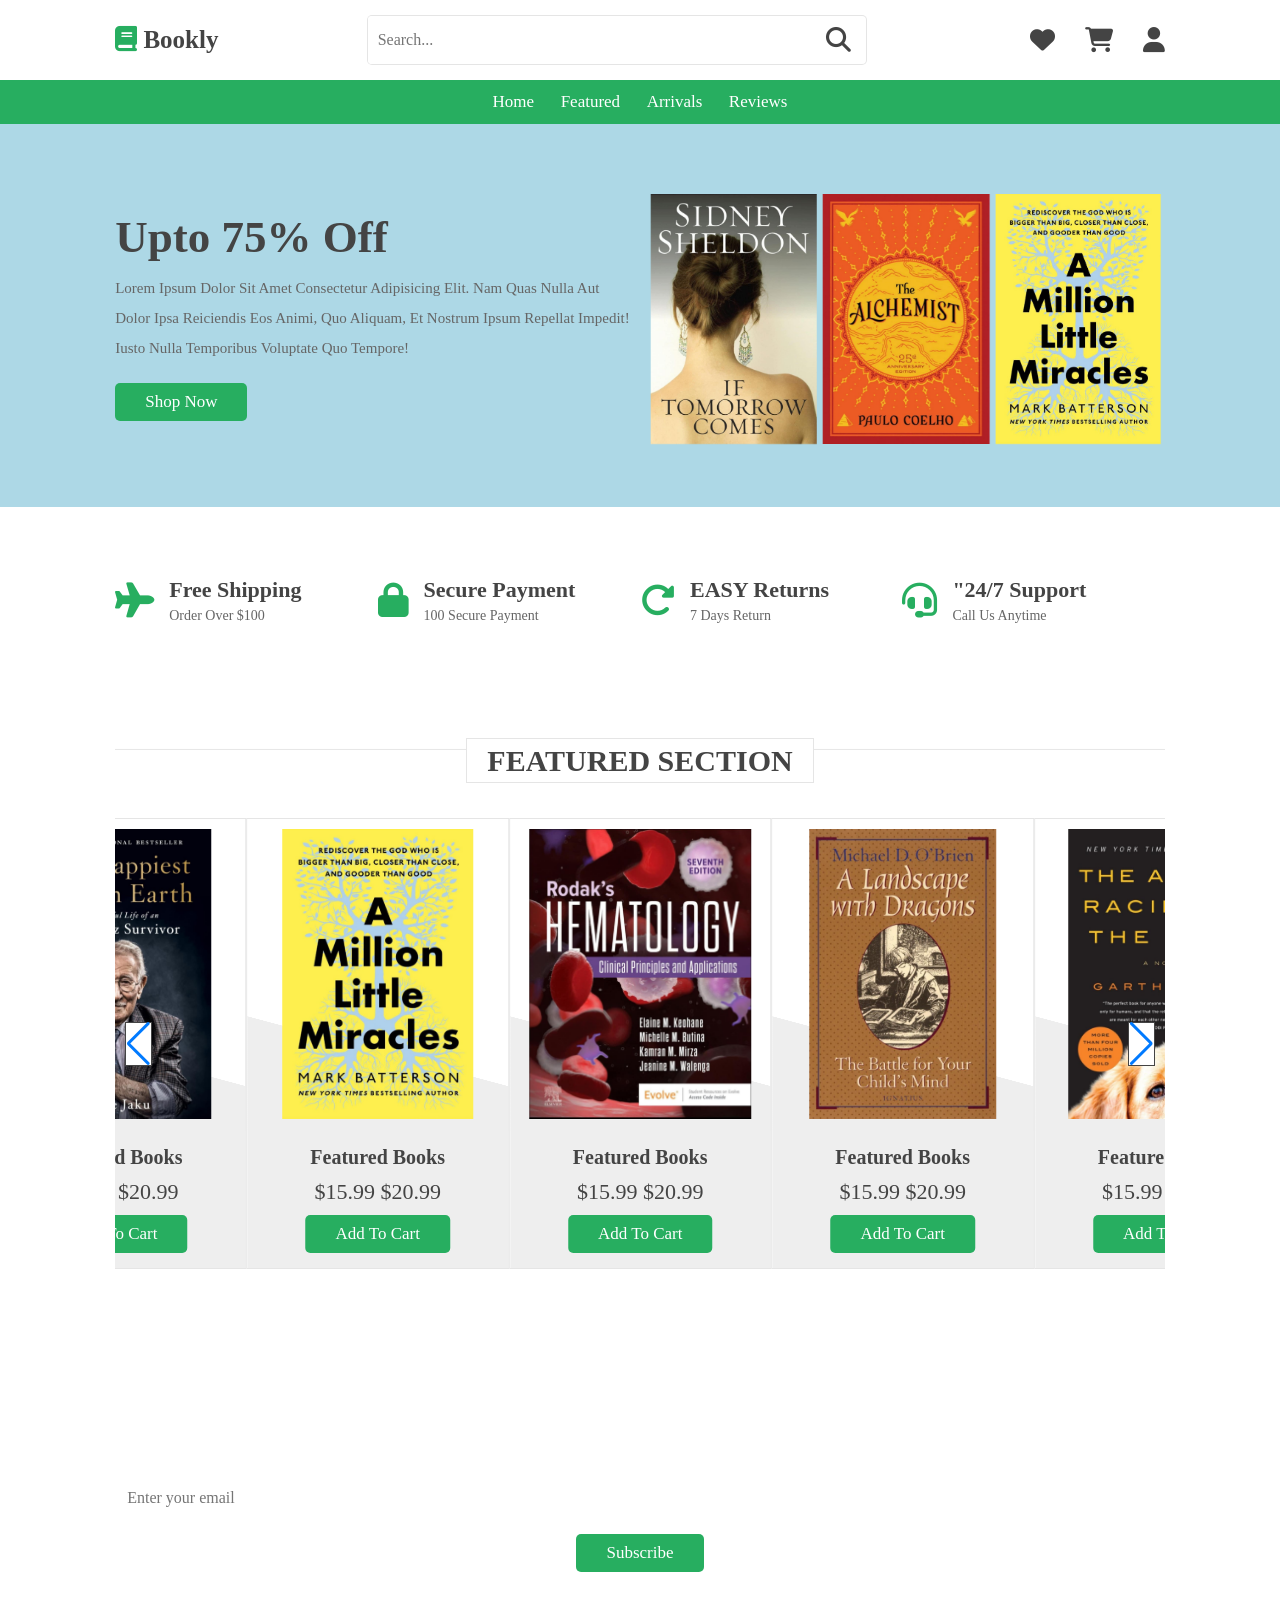
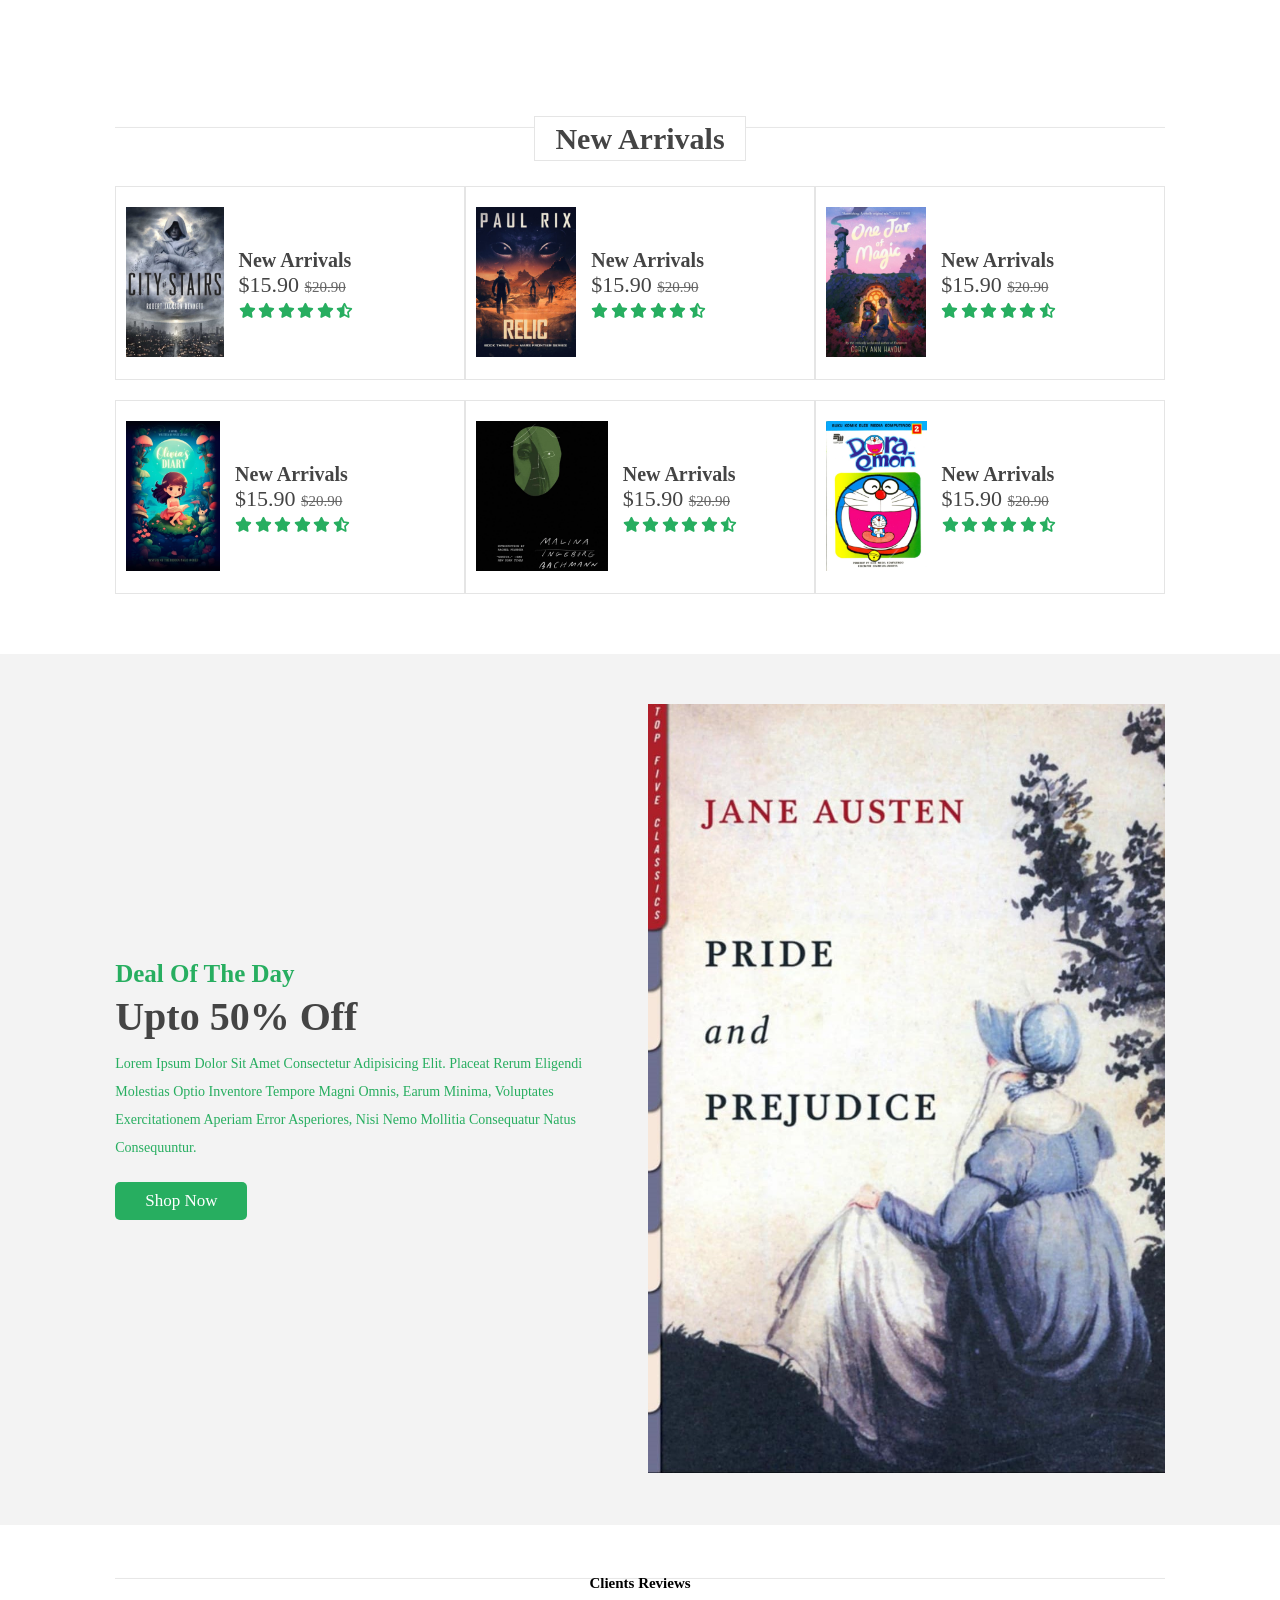
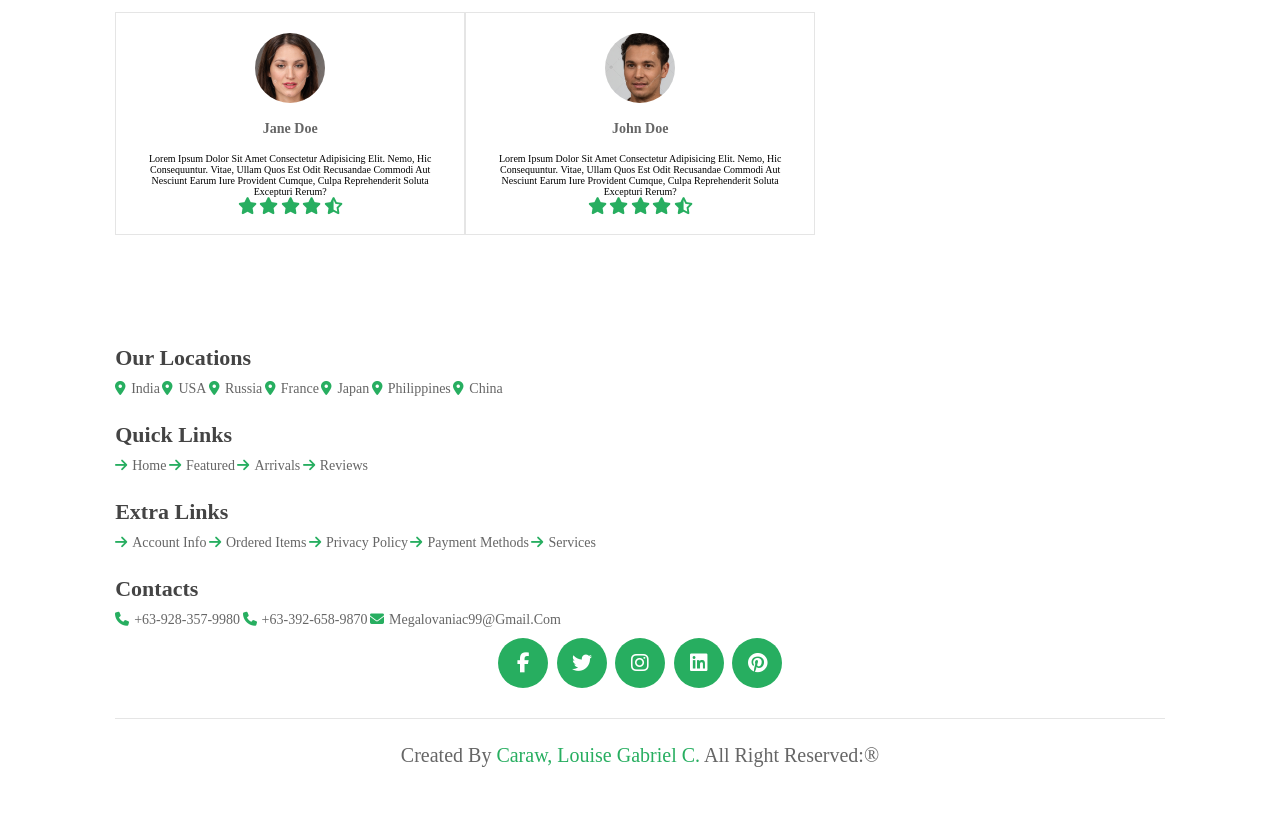
==== business web.html @ d220e439 "Add files via upload" ====
<!DOCTYPE html>
<html lang="en">

<head>
    <meta charset="UTF-8">
    <meta name="viewport" content="width=device-width, initial-scale=1.0">
    <title>Business Website Project</title>
    <!-- Using a valid Font Awesome version -->
    <link rel="stylesheet" href="https://cdnjs.cloudflare.com/ajax/libs/font-awesome/6.5.1/css/all.min.css">
    <link rel="stylesheet" href="style biz web.css">

    <link rel="stylesheet" href="https://cdn.jsdelivr.net/npm/swiper@11/swiper-bundle.min.css" />

    <link rel="shortcut icon" class="fas fa-book" type="image/x-icon">

</head>

<body>
    
    <header class="header">
        <div class="header-1">
            <a href="#" class="logo"><i class="fas fa-book"></i> bookly</a>
            <form action="" class="search-form">
                <input type="search" name="" placeholder="Search..." id="search-box">
                <label for="search-box" class="fas fa-search"></label>
            </form>
            <div class="icons">
                <div id="search-btn" class="fas fa-search"></div>
                <a href="#" class="fas fa-heart"></a>
                <a href="#" class="fas fa-shopping-cart"></a>
                <div id="login-btn" class="fas fa-user"></div>
            </div>
        </div>
        <div class="header-2">
            <nav class="navbar">
                <a href="#home">Home </a>
                <a href="#featured">Featured</a>
                <a href="#arrivals">Arrivals </a>
                <a href="#reviews">Reviews</a>

            </nav>
        </div>
    </header>

    <div class="header-2">
        <nav class="bottom-navbar">
            <a href="#home" class="fas fa-home"></a>
            <a href="#featured" class="fas fa-list"></a>
            <a href="#arrivals" class="fas fa-tags"> </a>
            <a href="#reviews" class="fas fa-comments"></a>

        </nav>
    </div>
    <!--log in form-->
    <div class="login-form-container">

        <div id="close-login-btn" class="fas fa-times"></div>



        <form action="">
            <h3> Sign In</h3>
            <span>USERNAME</span>
            <input type="email" name="" class="box" placeholder="Enter your Email" id="">
            <span>PASSWORD</span>
            <input type="password" name="" class="box" placeholder="Enter your Password" id="">
            <div class="checkbox">
                <input type="checkbox" name="" id="remember-me">
                <label for="remember-me">Remember me</label>
            </div>
            <input type="submit" value="Sign in" class="btn">
            <p> Forget Password ?<a href="#">Click Here</a></p>
            <p>Don't have an account ? <a href="#">Create One"</a></p>
        </form>
    </div>

    <!--home section starts-->
    <main>
        <section class="home" id="home">
            <div class="row">

                <div class="content">
                    <h3>upto 75% off</h3>
                    <p>Lorem ipsum dolor sit amet consectetur adipisicing elit.
                        Nam quas nulla aut dolor ipsa reiciendis eos animi,
                        quo aliquam, et nostrum ipsum repellat impedit!
                        Iusto nulla temporibus voluptate quo tempore!</p>
                    <a href="#" class="btn"> Shop Now</a>
                </div>


                <div class=" swiper books-slider">
                    <div class="swiper-wrapper">
                        <a href="#" class="swiper-slide"><img src="Alchemist.jpg" alt=""></a>
                        <a href="#" class="swiper-slide"><img src="A million little miracles.jpg" alt=""></a>
                        <a href="#" class="swiper-slide"><img src="The Art of Racing in the Rain.jpg" alt=""></a>
                        <a href="#" class="swiper-slide"><img src="Why we sleep.jpg" alt=""></a>
                        <a href="#" class="swiper-slide"><img src="Landscape with Dragons.jpg" alt=""></a>
                        <a href="#" class="swiper-slide"><img src="If Tomorrow Comes.jpg" alt=""></a>
                    </div>
                    <img src="" class="stand" alt="">
                </div>
        </section>

        </div>
        <!--home section ends-->

        <!--icon section starts-->
        <section class="icons-container">

            <div class="icons">
                <i class="fas fa-plane"></i>
                <div class="content">
                    <h3>Free Shipping</h3>
                    <p> Order over $100</p>
                </div>

            </div>

            <div class="icons">
                <i class="fas fa-lock"></i>
                <div class="content">
                    <h3>Secure Payment</h3>
                    <p> 100 Secure Payment</p>
                </div>

            </div>



            <div class="icons">
                <i class="fas fa-redo-alt"></i>
                <div class="content">
                    <h3>EASY Returns</h3>
                    <p> 7 days return</p>
                </div>

            </div>

            <div class="icons">
                <i class="fas fa-headset"></i>
                <div class="content">
                    <h3>"24/7 support</h3>
                    <p> Call us anytime</p>
                </div>

            </div>

        </section>





        <!--icon section ends-->
        <!--featured-->
        <section class="featured" id="featured">

            <h1 class="heading">
                <span>FEATURED SECTION</span>
            </h1>
            <div class="swiper featured-slider">

                <div class="swiper-wrapper">
                    <div class="swiper-slide box">
                        <div class="icons">
                            <a href="#" class="fas fa-search"></a>
                            <a href="#" class="fas fa-heart"></a>
                            <a href="#" class="fas fa-eye"></a>
                        </div>
                        <div class="image">
                            <img src="Hematology.jpg" alt="">
                        </div>
                        <div class="content">
                            <h3>Featured Books</h3>
                            <div class="price"> $15.99 <span>$20.99</span></div>
                            <a href="#" class="btn">Add to Cart
                            </a>
                        </div>

                    </div>

                    <div class="swiper-slide box">
                        <div class="icons">
                            <a href="#" class="fas fa-search"></a>
                            <a href="#" class="fas fa-heart"></a>
                            <a href="#" class="fas fa-eye"></a>
                        </div>
                        <div class="image">
                            <img src="Landscape with Dragons.jpg" alt="">
                        </div>
                        <div class="content">
                            <h3>Featured Books</h3>
                            <div class="price"> $15.99 <span>$20.99</span></div>
                            <a href="#" class="btn">Add to Cart
                            </a>
                        </div>

                    </div>
                    <div class="swiper-slide box">
                        <div class="icons">
                            <a href="#" class="fas fa-search"></a>
                            <a href="#" class="fas fa-heart"></a>
                            <a href="#" class="fas fa-eye"></a>
                        </div>
                        <div class="image">
                            <img src="The Art of Racing in the Rain.jpg" alt="">
                        </div>
                        <div class="content">
                            <h3>Featured Books</h3>
                            <div class="price"> $15.99 <span>$20.99</span></div>
                            <a href="#" class="btn">Add to Cart
                            </a>
                        </div>

                    </div>
                    <div class="swiper-slide box">
                        <div class="icons">
                            <a href="#" class="fas fa-search"></a>
                            <a href="#" class="fas fa-heart"></a>
                            <a href="#" class="fas fa-eye"></a>
                        </div>
                        <div class="image">
                            <img src="Distributed Tracing in Practice.jpg" alt="">
                        </div>
                        <div class="content">
                            <h3>Featured Books</h3>
                            <div class="price"> $15.99 <span>$20.99</span></div>
                            <a href="#" class="btn">Add to Cart
                            </a>
                        </div>

                    </div>

                    <div class="swiper-slide box">
                        <div class="icons">
                            <a href="#" class="fas fa-search"></a>
                            <a href="#" class="fas fa-heart"></a>
                            <a href="#" class="fas fa-eye"></a>
                        </div>
                        <div class="image">
                            <img src="Gundealers  Daugther.jpg" alt="">
                        </div>
                        <div class="content">
                            <h3>Featured Books</h3>
                            <div class="price"> $15.99 <span>$20.99</span></div>
                            <a href="#" class="btn">Add to Cart
                            </a>
                        </div>

                    </div>
                    <div class="swiper-slide box">
                        <div class="icons">
                            <a href="#" class="fas fa-search"></a>
                            <a href="#" class="fas fa-heart"></a>
                            <a href="#" class="fas fa-eye"></a>
                        </div>
                        <div class="image">
                            <img src="The Subtle Art of not Giving a FUCK.jpg" alt="">
                        </div>
                        <div class="content">
                            <h3>Featured Books</h3>
                            <div class="price"> $15.99 <span>$20.99</span></div>
                            <a href="#" class="btn">Add to Cart
                            </a>
                        </div>

                    </div>
                    <div class="swiper-slide box">
                        <div class="icons">
                            <a href="#" class="fas fa-search"></a>
                            <a href="#" class="fas fa-heart"></a>
                            <a href="#" class="fas fa-eye"></a>
                        </div>
                        <div class="image">
                            <img src="PRIDE and PREJUDICE.jpg" alt="">
                        </div>
                        <div class="content">
                            <h3>Featured Books</h3>
                            <div class="price"> $15.99 <span>$20.99</span></div>
                            <a href="#" class="btn">Add to Cart
                            </a>
                        </div>

                    </div>
                    <div class="swiper-slide box">
                        <div class="icons">
                            <a href="#" class="fas fa-search"></a>
                            <a href="#" class="fas fa-heart"></a>
                            <a href="#" class="fas fa-eye"></a>
                        </div>
                        <div class="image">
                            <img src="The Art Of War.jpg" alt="">
                        </div>
                        <div class="content">
                            <h3>Featured Books</h3>
                            <div class="price"> $15.99 <span>$20.99</span></div>
                            <a href="#" class="btn">Add to Cart
                            </a>
                        </div>

                    </div>
                    <div class="swiper-slide box">
                        <div class="icons">
                            <a href="#" class="fas fa-search"></a>
                            <a href="#" class="fas fa-heart"></a>
                            <a href="#" class="fas fa-eye"></a>
                        </div>
                        <div class="image">
                            <img src="The Happiest Man on Earth.jpg" alt="">
                        </div>
                        <div class="content">
                            <h3>Featured Books</h3>
                            <div class="price"> $15.99 <span>$20.99</span></div>
                            <a href="#" class="btn">Add to Cart
                            </a>
                        </div>

                    </div>
                    <div class="swiper-slide box">
                        <div class="icons">
                            <a href="#" class="fas fa-search"></a>
                            <a href="#" class="fas fa-heart"></a>
                            <a href="#" class="fas fa-eye"></a>
                        </div>
                        <div class="image">
                            <img src="A million little miracles.jpg" alt="">
                        </div>
                        <div class="content">
                            <h3>Featured Books</h3>
                            <div class="price"> $15.99 <span>$20.99</span></div>
                            <a href="#" class="btn">Add to Cart
                            </a>
                        </div>

                    </div>

                </div>
                <div class="swiper-button-next"></div>
                <div class="swiper-button-prev"></div>
            </div>


        </section>

        <!--featureed sec ends-->

        <!--newsletter-->
        <section class="newsletter">
            <form action="">
                <h3>Subscribe for latest updates</h3>
                <input type="email" name="" placeholder="Enter your email" id="" class="box">
                <input type="submit" value="Subscribe" class="btn">

            </form>

        </section>
        <!--newsletter end-->
        <!--arrivals section-->
        <section class="arrivals" id="arrivals">

            <h1 class="heading"><span>New Arrivals</span></h1>

            <div class="swiper arrivals-slider">

                <div class="swiper-wrapper">

                    <a href="#" class="swiper-slide box">
                        <div class="image">
                            <img src="f8bedd69-5138-4132-8d74-c049f69240d6.jpg" alt="">
                        </div>
                        <div class="content">
                            <h3> New Arrivals</h3>
                            <div class="price">$15.90 <span>$20.90</span></div>
                            <div class="stars">
                                <i class="fas fa-star"></i>
                                <i class="fas fa-star"></i>
                                <i class="fas fa-star"></i>
                                <i class="fas fa-star"></i>
                                <i class="fas fa-star"></i>
                                <i class="fas fa-star-half-alt"></i>
                            </div>
                        </div>
                    </a>
                    <a href="#" class="swiper-slide box">
                        <div class="image">
                            <img src="0f44fad8-8868-4240-ab33-f6b9e81028f1.jpg" alt="">
                        </div>
                        <div class="content">
                            <h3> New Arrivals</h3>
                            <div class="price">$15.90 <span>$20.90</span></div>
                            <div class="stars">
                                <i class="fas fa-star"></i>
                                <i class="fas fa-star"></i>
                                <i class="fas fa-star"></i>
                                <i class="fas fa-star"></i>
                                <i class="fas fa-star"></i>
                                <i class="fas fa-star-half-alt"></i>
                            </div>
                        </div>
                    </a>

                    <a href="#" class="swiper-slide box">
                        <div class="image">
                            <img src="bc81a6a5-65c9-4ef1-8378-65b9bf86e1b3.jpg" alt="">
                        </div>
                        <div class="content">
                            <h3> New Arrivals</h3>
                            <div class="price">$15.90 <span>$20.90</span></div>
                            <div class="stars">
                                <i class="fas fa-star"></i>
                                <i class="fas fa-star"></i>
                                <i class="fas fa-star"></i>
                                <i class="fas fa-star"></i>
                                <i class="fas fa-star"></i>
                                <i class="fas fa-star-half-alt"></i>
                            </div>
                        </div>
                    </a> <a href="#" class="swiper-slide box">
                        <div class="image">
                            <img src="ed6fd252-6628-4d20-a897-3fdceafdc596.jpg" alt="">
                        </div>
                        <div class="content">
                            <h3> New Arrivals</h3>
                            <div class="price">$15.90 <span>$20.90</span></div>
                            <div class="stars">
                                <i class="fas fa-star"></i>
                                <i class="fas fa-star"></i>
                                <i class="fas fa-star"></i>
                                <i class="fas fa-star"></i>
                                <i class="fas fa-star"></i>
                                <i class="fas fa-star-half-alt"></i>
                            </div>
                        </div>
                    </a> <a href="#" class="swiper-slide box">
                        <div class="image">
                            <img src="Why we sleep.jpg" alt="">
                        </div>
                        <div class="content">
                            <h3> New Arrivals</h3>
                            <div class="price">$15.90 <span>$20.90</span></div>
                            <div class="stars">
                                <i class="fas fa-star"></i>
                                <i class="fas fa-star"></i>
                                <i class="fas fa-star"></i>
                                <i class="fas fa-star"></i>
                                <i class="fas fa-star"></i>
                                <i class="fas fa-star-half-alt"></i>
                            </div>
                        </div>
                    </a> <a href="#" class="swiper-slide box">
                        <div class="image">
                            <img src="c676b2f3-e8cf-4eb9-b1c9-35c7be02554f.jpg" alt="">
                        </div>
                        <div class="content">
                            <h3> New Arrivals</h3>
                            <div class="price">$15.90 <span>$20.90</span></div>
                            <div class="stars">
                                <i class="fas fa-star"></i>
                                <i class="fas fa-star"></i>
                                <i class="fas fa-star"></i>
                                <i class="fas fa-star"></i>
                                <i class="fas fa-star"></i>
                                <i class="fas fa-star-half-alt"></i>
                            </div>
                        </div>
                    </a>

                </div>
            </div>

            <div class="swiper arrivals-slider">

                <div class="swiper-wrapper">

                    <a href="#" class="swiper-slide box">
                        <div class="image">
                            <img src="Malina.jpg" alt="">
                        </div>
                        <div class="content">
                            <h3> New Arrivals</h3>
                            <div class="price">$15.90 <span>$20.90</span></div>
                            <div class="stars">
                                <i class="fas fa-star"></i>
                                <i class="fas fa-star"></i>
                                <i class="fas fa-star"></i>
                                <i class="fas fa-star"></i>
                                <i class="fas fa-star"></i>
                                <i class="fas fa-star-half-alt"></i>
                            </div>
                        </div>
                    </a>
                    <a href="#" class="swiper-slide box">
                        <div class="image">
                            <img src="5358ec49-01b3-4936-a1c4-2228c916ea46.jpg" alt="">
                        </div>
                        <div class="content">
                            <h3> New Arrivals</h3>
                            <div class="price">$15.90 <span>$20.90</span></div>
                            <div class="stars">
                                <i class="fas fa-star"></i>
                                <i class="fas fa-star"></i>
                                <i class="fas fa-star"></i>
                                <i class="fas fa-star"></i>
                                <i class="fas fa-star"></i>
                                <i class="fas fa-star-half-alt"></i>
                            </div>
                        </div>
                    </a>
                    <a href="#" class="swiper-slide box">
                        <div class="image">
                            <img src="9d10d9b6-881d-4b53-856d-2d4b293ba34b.jpg" alt="">
                        </div>
                        <div class="content">
                            <h3> New Arrivals</h3>
                            <div class="price">$15.90 <span>$20.90</span></div>
                            <div class="stars">
                                <i class="fas fa-star"></i>
                                <i class="fas fa-star"></i>
                                <i class="fas fa-star"></i>
                                <i class="fas fa-star"></i>
                                <i class="fas fa-star"></i>
                                <i class="fas fa-star-half-alt"></i>
                            </div>
                        </div>
                    </a>
                    <a href="#" class="swiper-slide box">
                        <div class="image">
                            <img src="9d97640f-e978-48b1-a625-932a26cf7e4e.jpg" alt="">
                        </div>
                        <div class="content">
                            <h3> New Arrivals</h3>
                            <div class="price">$15.90 <span>$20.90</span></div>
                            <div class="stars">
                                <i class="fas fa-star"></i>
                                <i class="fas fa-star"></i>
                                <i class="fas fa-star"></i>
                                <i class="fas fa-star"></i>
                                <i class="fas fa-star"></i>
                                <i class="fas fa-star-half-alt"></i>
                            </div>
                        </div>
                    </a>
                    <a href="#" class="swiper-slide box">
                        <div class="image">
                            <img src="614927e5-9128-4233-abe5-bc1f7be15101.jpg" alt="">
                        </div>
                        <div class="content">
                            <h3> New Arrivals</h3>
                            <div class="price">$15.90 <span>$20.90</span></div>
                            <div class="stars">
                                <i class="fas fa-star"></i>
                                <i class="fas fa-star"></i>
                                <i class="fas fa-star"></i>
                                <i class="fas fa-star"></i>
                                <i class="fas fa-star"></i>
                                <i class="fas fa-star-half-alt"></i>
                            </div>
                        </div>
                    </a>
                    <a href="#" class="swiper-slide box">
                        <div class="image">
                            <img src="19438116-dac9-4e58-b595-193078f1bb3c.jpg" alt="">
                        </div>
                        <div class="content">
                            <h3> New Arrivals</h3>
                            <div class="price">$15.90 <span>$20.90</span></div>
                            <div class="stars">
                                <i class="fas fa-star"></i>
                                <i class="fas fa-star"></i>
                                <i class="fas fa-star"></i>
                                <i class="fas fa-star"></i>
                                <i class="fas fa-star"></i>
                                <i class="fas fa-star-half-alt"></i>
                            </div>
                        </div>
                    </a>

                </div>
            </div>





        </section>

        <!--arrivals end-->
        <!--deal sect start-->
        <section class="deal">
            <div class="content">
                <h3>Deal of the day</h3>
                <h1>Upto 50% off</h1>
                <p>Lorem ipsum dolor sit amet consectetur
                    adipisicing elit.
                    Placeat rerum eligendi
                    molestias optio inventore tempore
                    magni omnis, earum minima, voluptates
                    exercitationem aperiam error asperiores,
                    nisi nemo mollitia consequatur natus
                    consequuntur.</p>
                <a href="#" class="btn"> Shop Now</a>
            </div>
            <div class="image">
                <img src="PRIDE and PREJUDICE.jpg" alt="">
            </div>
        </section>
        <!--deal sect end-->
        <!--review sec-->
        <section class="reviews" id="reviews">

            <h1 class="heading">Clients Reviews</h1>

            <div class="swiper reviews-slider">



                <div class="swiper-wrapper">

                    <div class=" swiper-slide box">
                        <img src="v3_0025297.jpg"
                            style="height: 7rem; width: 7rem; border-radius: 50%; object-fit: cover;" alt="">
                        <h3>jane doe</h3>
                        <p>Lorem ipsum dolor sit
                            amet consectetur adipisicing elit.
                            Nemo, hic consequuntur. Vitae,
                            ullam quos est odit recusandae
                            commodi aut nesciunt earum iure
                            provident cumque, culpa reprehenderit
                            soluta excepturi rerum?
                        </p>
                        <div class="stars">
                            <i class="fas fa-star"></i>
                            <i class="fas fa-star"></i>
                            <i class="fas fa-star"></i>
                            <i class="fas fa-star"></i>
                            <i class="fas fa-star-half-alt"></i>
                        </div>
                    </div>
                    <div class=" swiper-slide box">
                        <img src="v3_0641472.jpg" alt="">
                        <h3>john doe</h3>
                        <p>Lorem ipsum dolor sit
                            amet consectetur adipisicing elit.
                            Nemo, hic consequuntur. Vitae,
                            ullam quos est odit recusandae
                            commodi aut nesciunt earum iure
                            provident cumque, culpa reprehenderit
                            soluta excepturi rerum?
                        </p>
                        <div class="stars">
                            <i class="fas fa-star"></i>
                            <i class="fas fa-star"></i>
                            <i class="fas fa-star"></i>
                            <i class="fas fa-star"></i>
                            <i class="fas fa-star-half-alt"></i>
                        </div>
                    </div>
                </div>
            </div>

        </section>
    </main>
    <!--review sec end-->



    <!--footer-->
    <footer>
        <section class="footer">
            <div class="box-container">
                <div class="box">
                    <h3>Our locations</h3>
                    <a href="#"> <i class="fas fa-map-marker-alt"></i>India</a>
                    <a href="#"> <i class="fas fa-map-marker-alt"></i>USA</a>
                    <a href="#"> <i class="fas fa-map-marker-alt"></i>Russia</a>
                    <a href="#"> <i class="fas fa-map-marker-alt"></i>France</a>
                    <a href="#"> <i class="fas fa-map-marker-alt"></i>Japan</a>
                    <a href="#"> <i class="fas fa-map-marker-alt"></i>Philippines</a>
                    <a href="#"> <i class="fas fa-map-marker-alt"></i>China</a>
                </div>

                <div class="box">
                    <h3>Quick Links</h3>
                    <a href="#"> <i class="fas fa-arrow-right"></i>Home</a>
                    <a href="#"> <i class="fas fa-arrow-right"></i>Featured</a>
                    <a href="#"> <i class="fas fa-arrow-right"></i>Arrivals</a>
                    <a href="#"> <i class="fas fa-arrow-right"></i>Reviews</a>



                </div>

                <div class="box">
                    <h3>Extra Links</h3>
                    <a href="#"> <i class="fas fa-arrow-right"></i>Account Info</a>
                    <a href="#"> <i class="fas fa-arrow-right"></i>Ordered Items</a>
                    <a href="#"> <i class="fas fa-arrow-right"></i>Privacy Policy</a>
                    <a href="#"> <i class="fas fa-arrow-right"></i>Payment Methods</a>
                    <a href="#"> <i class="fas fa-arrow-right"></i>Services</a>



                </div>

                <div class="box">
                    <h3>Contacts</h3>
                    <a href="#"> <i class="fas fa-phone"></i>+63-928-357-9980</a>
                    <a href="#"> <i class="fas fa-phone"></i>+63-392-658-9870</a>
                    <a href="#"> <i class="fas fa-envelope"></i>megalovaniac99@gmail.com</a>

                </div>
            </div>
            <div class="share">
                <a href="#" class="fab fa-facebook-f"></a>
                <a href="#" class="fab fa-twitter"></a>
                <a href="#" class="fab fa-instagram"></a>
                <a href="#" class="fab fa-linkedin"></a>
                <a href="#" class="fab fa-pinterest"></a>
            </div>
            <div class="credit"> created by <span>Caraw, Louise Gabriel C.</span>
                All right Reserved:&reg;</div>
        </section>
        </section>

    </footer>


    <!--luder-->

    <!--luder end-->



    <script src="https://cdn.jsdelivr.net/npm/swiper@11/swiper-bundle.min.js"></script>

    <!-- Correct way to link JavaScript -->


    <script src="js biz web.js"></script>
</body>

</html>
---- style biz web.css ----
:root {
    --green: #27ae60;
    --dark-color: #219150;
    --black: #444;
    --light-color: #666;
    --border: .1rem solid rgba(0,0,0,.1);
    --border-hover: .1rem solid var(--black);
    --box-shadow: 0 .5rem 1rem rgba(0,0,0,.1);
}

* {
    font-family: 'Times New Roman', Times, serif;
    margin: 0; 
    padding: 0;
    box-sizing: border-box;
    outline: none; 
    border: none; 
    text-decoration: none;
    text-transform: capitalize;
    transition: all .2s linear;
}

html {
    font-size: 62.5%;
    scroll-padding-top: 5rem;
    scroll-behavior: smooth;
    overflow-x: hidden;
}

html::-webkit-scrollbar {
    width: 1rem;
}

html::-webkit-scrollbar-track {
    background: transparent;
}

html::-webkit-scrollbar-thumb {
    background: var(--black);
}
 section{
    padding: 5rem 9%;
 }

 .heading{
    text-align: center;
    margin-bottom: 2rem;
    position: relative;
 }
 .heading::before{
    content: '';
    position: absolute;
    top: 15% ;left: 0;
    transform: translateY(-50%);
    width: 100%;
    height: .01rem;
    background:rgba(0,0,0,.1) ;
    z-index: -1;
 }
.heading span{
    font-size: 3rem;  
    padding: .5rem 2rem;
    color: var(--black);
    background: #fff;
    border: var(--border);
}

.btn{
margin-top: 1rem;
display: inline-block  ;
padding: .9rem 3rem;
border-radius: .5rem;
color: #fff;
background: var(--green);
font-size: 1.7rem;
cursor: pointer;



}
 .btn:hover{
    background: var(--dark-color);
 }

.header .header-1 {
    background: #fff;
    padding: 1.5rem 9%;
    display: flex;
    align-items: center;
    justify-content: space-between;
}

.header .header-1 .logo {
    font-size: 2.5rem;
    font-weight: bolder;
    color: var(--black);
}

.header .header-1 .logo i {
    color: var(--green);
}

.header .header-1 .search-form {
    width: 50rem;
    height: 5rem;
    border: var(--border);
    overflow: hidden;
    background: #fff;
    display: flex;
    align-items: center;
    border-radius: .5rem;
}

.header .header-1 .icons {
    display: flex;
    align-items: center;
    gap: 1.5rem;
}

.header .header-1 .icons div,
.header .header-1 .icons a {
    font-size: 2.5rem;
    color: var(--black);
    cursor: pointer;
}

.header .header-1 .icons div:hover,
.header .header-1 .icons a:hover {
    color: var(--green);
}

.header .header-1 .search-form input {
    width: 100%;
    height: 100%;
    padding: 1rem;
    font-size: 1.6rem;
    color: var(--black);
    text-transform: none;
}

.header .header-1 .search-form label {
    font-size: 2.5rem;
    padding-right: 1.5rem;
    color: var(--black);
    cursor: pointer;
}

.header .header-1 .search-form label:hover {
    color: var(--green);
}
.header .header-1 .icons div,
.header .header-1 .icons a{
    font-size: 2.5rem;
    margin-left: 1.5rem;
    color: var(--black);
    cursor: pointer;
}

.header .header-1 .icons div:hover
.header .header-1 .icons a:hover{
    color: var(--green);
}
#search-btn{
    display: none;

}
.header .header-2{
   background-color: var(--green);  
}
.header .header-2 .navbar{
     text-align: center;
}
.header .header-2 .navbar a{
   color:#fff ;  
   display: inline-block;
   padding: 1.2rem;
   font-size: 1.7rem;  
}
.header .header-2 .navbar a:hover{
 background: var(--dark-color);    
}

.header .header-2 .active{
    position: fixed;
    top: 0;left: 0;right: 0;
    z-index: 1000;
}


.bottom-navbar{
     text-align: center;
     background: var(--green);
     position: fixed;
     bottom: 0;left: 0;right: 0;
     z-index: 1000 ;
     display: none;
}
.bottom-navbar a{
     font-size:2.5rem ;
     padding: 2rem;
     color: #fff;
}
.bottom-navbar a:hover{
    background-color: var(--dark-color);
}

.login-form-container{
      display: flex;
      align-items: center;
      justify-content: center;
      background: rgba(255, 255, 255, .9);
      position: fixed;
      top: 0; right: -105%;
      z-index: 10000;
      height: 100%;
      width: 100%;
}
.login-form-container.active{
    right: 0;
}

.login-form-container form{
  background: #fff;
  border:var(--border);
  width: 40rem;
  padding: 2rem;
  box-shadow: var(--box-shadow);
  border-radius: .5rem;
  margin: 2rem;

}
.login-form-container form h3{
    font-size: 2.5rem;
    text-transform: uppercase;
    color: var(--black);
    text-align: center;
}
.login-form-container form span{
    display: block;
    font-size: 1.5rem;
    padding-top: 1rem;
}
.login-form-container form .box{
    width: 100%;
    margin: .7rem  0;
    font-size: 1.6rem;
    border: var(--border);
    border-radius: .5rem;
    padding: 1rem 1.2rem;
    color: var(--black);
    text-transform: none;
}
.login-form-container form .checkbox{
     display: flex;
     align-items: center;
     gap: .5rem;
     padding: 1rem 0;
}
.login-form-container form .checkbox label{
 font-size: 1.5rem;
 color: var(--light-color);
 cursor: pointer;    
}
.login-form-container form .btn{
    text-align: center;
    width: 100%;
    margin: 1.5rem 0;
}
 .login-form-container form p{
    padding-top: .8rem;
color: var(--light-color);
font-size: 1.5rem ; 
}
.login-form-container form p a{
    color: var(--green);
    text-decoration: underline;
    
} 
.login-form-container #close-login-btn{
    position: absolute;
    top: 1.5rem; right: 2.5rem;
    font-size: 5rem; 
    color: var(--black);
    cursor : pointer;
}
.home{
    background: lightblue;
    background-size: cover;
    background-position:center;
}
.home .row{
 display:flex;
 align-items: center;
    flex-wrap: wrap ;
    gap: 1.5rem;
}

.home .row .content{
    flex: 1 1 42rem;

}

.home .row .books-slider{
    flex: 1 1 42rem;
    text-align: center;
    margin-top: 2rem;
}
.home .row .books-slider a img{
height: 25rem;
}

.home .row .books-slider a:hover img{
 transform: scale(.9);
    }
    .home .row .books-slider .stand{
        width: 100%;
        margin-top: -2rem;
    }
 
 .home .row .content h3{
    color:var(--black);
    font-size: 4.5rem;
 }   
 .home .row .content p{
    color: var(--light-color);
    font-size: 1.5rem ;
    line-height:2 ;
    padding: 1rem 0;
 }


.icons-container{
    display: grid;
    grid-template-columns: repeat(auto-fit,minmax(25rem,1fr));
}

.icons-container .icons{
display: flex;
align-items: center;
gap: 1.5rem;
padding:2rem 0; 
}
.icons-container .icons i{
    font-size: 3.5rem;
    color: var(--green);
}
.icons-container .icons h3{
        font-size: 2.2rem;
    color: var(--black );
    padding-bottom: .5rem;

}
.icons-container .icons p{
        font-size: 1.4rem;
    color: var(--light-color );
    
    
}
.featured .featured-slider .box{
    width: 25rem;
    margin: 2rem 0;
    position: relative;
    overflow: hidden;
    border: var(--border);
    text-align: center;
}
.featured .featured-slider .box:hover{
    border: var(--border-hover);

}
.featured .featured-slider .box .image{
    padding: 1rem;
    background: linear-gradient(15deg , #eee 30%, #fff 30.1%) ;
    
}
.featured .featured-slider .box:hover .image{
    transform: translateY(6rem);
}


.featured .featured-slider .box .image img{
    height:29rem;

}
.featured .featured-slider .box .icons{
  border-bottom: var(--border-hover);
    position: absolute;
    top:0; left: 0; right: 0; 
    background: #fff;
    z-index:1 ;
  transform: translateY(-100%);
}
.featured .featured-slider .box:hover .icons{
    transform: translateY(0%);
}

.featured .featured-slider .box .icons a{
    color: var(--black);
    font-size:2.2rem ;
    padding:1.3rem 1.5rem;


}
.featured .featured-slider .box .icons a:hover
{
    background: var(--green);
    color:#fff;
}
.featured .featured-slider .box .content{
    background-color: #eee;
    padding: 1.5rem;
}
.featured .featured-slider .box .content h3{
    font-size:2rem ;
    color: var(--black);
}

.featured .featured-slider .box .content .price{
    font-size:2.2rem ;
    color: var(--black);
    padding-top:1rem ;
}

.featured .featured-slider .box .content .price .span{
    font-size:1.5rem ;
    color: var(--light-color);
  
}
.swiper-button-next,
.swiper-button-prev{
     border: var(--border-hover);
     height: 4rem;
     width: 4rem;
     color: var(--black);
     background-color: #fff;
}

.swiper-button-next::after,
.swiper-button-prev::after{
    font-size: 2rem;
}
.swiper-button-next:hover,
.swiper-button-prev:hover{
    background: var(--black);
    color: #fff;
}

.newsletter{
    background: url(Writing\ copy.jpg);
    background-size: cover;
    background-position: center;
    background-attachment: fixed;
}
.newsletter form{
   max-width: 45rem;
   margin-left: auto; 
   text-align: center;
   padding: 5rem 0;

} 
.newsletter form h3{
    font-size: 2.2rem;
    color: #fff;
    padding-bottom: .7rem;
    font-weight: normal;
}
.newsletter form .box{
    width: 100%;
    margin: .7rem 0;
padding: 1rem 1.2rem;
font-size:1.6rem ;
color: var(--black);
border-radius: .3rem;
text-transform: none;
}

.arrivals .arrivals-slider .box{
    display: flex;
    align-items: center;
    gap: 1.5rem;
    padding: 2rem 1rem;
    border: var(--border);
    margin: 1rem 0;
}
.arrivals .arrivals-slider .box:hover{
border: var(--border-hover);

}

.arrivals .arrivals-slider .box .image img{
    height: 15rem;
}
.arrivals .arrivals-slider .box .content h3 {
    font-size:2rem;
    color: var(--black);
}
.arrivals .arrivals-slider .box .content .price{
    font-size: 2.2rem;
    color: var(--black);
    padding-bottom: .5rem;
}
.arrivals .arrivals-slider .box .content .price span{
    font-size: 1.5rem;
    color: var(--light-color);
text-decoration: line-through;
}
.arrivals .arrivals-slider .box .content .stars i{
   font-size: 1.5rem;
   color: var(--green);

}
.deal{
    background: #f3f3f3;
    display: flex;
    align-items: center;
    flex-wrap: wrap;
    gap: 1.5rem; 
}
.deal .content{
flex: 1 1 42rem;
}
.deal .image{
    flex: 1 1 42rem;
}
.deal .image img{
   width: 100%;
}

.deal .content h3{
    color: var(--green);
    font-size: 2.5rem;
    padding-bottom: .5rem;
}
.deal .content h1{
    color: var(--black);
    font-size: 4rem;
}

.deal .content p{
    padding: 1rem 0 ;
    color: var(--green);
    font-size: 1.4rem ;
    line-height: 2;
}
.reviews .reviews-slider .box{
    width: 30rem;
    border: var(--border);
    padding: 2rem;
    text-align: center;

}

.reviews .reviews-slider .box:hover{
    border: var(--border-hover);
}
.reviews .reviews-slider .box img{
    height: 7rem;
    width:7rem;
    border-radius: 50%;
    object-fit: cover;
}
.reviews .reviews-slider .box h3{
    color: var(--black);
    font-size: 2.2rem;
padding: .5rem 0;
}
.reviews .reviews-slider .box h3{
    color: var(--light-color);
    font-size: 1.4rem;
padding: 1rem 0;
line-height: 2;
}

.reviews .reviews-slider .box .stars i{
    font-size: 1.7rem;
    color: var(--green);
}
.footer .box-container{
    display: grid;
grid-template-columns: repeat(autofit,minmax(25rem,1fr));
gap: 1.5rem;
}
.footer .box-container .box h3{
font-size: 2.2rem;
color: var(--black);
padding: 1rem 0;
}

.footer .box-container .box  a{
    display: inline;
    font-size: 1.4rem;
    color: var(--light-color);
    padding: 1rem 0;
}
.footer .box-container .box a i{
    color: var(--green);
    padding-right: .5rem;
}
.footer .box-container .box a:hover i{
    padding-right: 2rem;
}

.footer .share{
    padding: 1rem 0;
    text-align: center ;
}
.footer .share a{
    height: 5rem;
    width: 5rem;
    line-height: 5rem;
    font-size: 2rem;
    color: #fff;
    background: var(--green);
    margin: 0 .3rem;
    border-radius: 50%;

}
.footer .share a:hover{
    background: var(--black);
}
.footer .credit{
    border-top: var(--border);
    margin-top: 2rem;
    padding: 0 1rem;
    padding-top: 2.5rem;
    font-size: 2rem;
    color: var(--light-color);
    text-align: center;
}
.footer .credit span{
color: var(--green);
}

.loader-container{
    position: fixed;
    top: 0;left: 0;
    height: 100%;
    width: 100%;
    z-index: 10000;
    background: #f7f7f7;
    display: flex;
    align-items: center;
    justify-content: center;
}
.loader-container img{
    height: 10rem;
}










 /*media*/
 @media (max-width:991px){
    html {
        font-size: 55%;
        
 }
 .header .header-1{
    padding:2rem;
 }
 section{
    padding: 3rem 2rem;
 }

 }

 @media (max-width:768px){

    html{
        scroll-padding-top: 0;

    }
    body{
        padding-bottom: 6rem;
    }
    .header .header-2 {
        display: none;
    }
.bottom-navbar{
    display: block;
}
    #search-btn{

        display: inline-block;
    }
    .header .header-1{
     box-shadow:var(--box-shadow) ;  
     position: relative; 
    }
    .header .header-1 .search-form{
        position: absolute;
        top: -115%; right: 2rem;
        width: 90%;
        box-shadow: var(--box-shadow);
    }

.header .header-1 .search-form.active {
 top: 115%;
}


.home .row .content{
    text-align: center;
}

.home .row .content h3{
    font-size: 3.5rem;
}
 }
.newsletter{
    background-position: left;
}
 .newsletter form{
    margin-left: 0;
    max-width: 100%;
 }


 @media (max-width:451px){
    html {
        font-size: 50%;
        
 }
 .header .header-1{
    padding:2rem;
    
 }
}
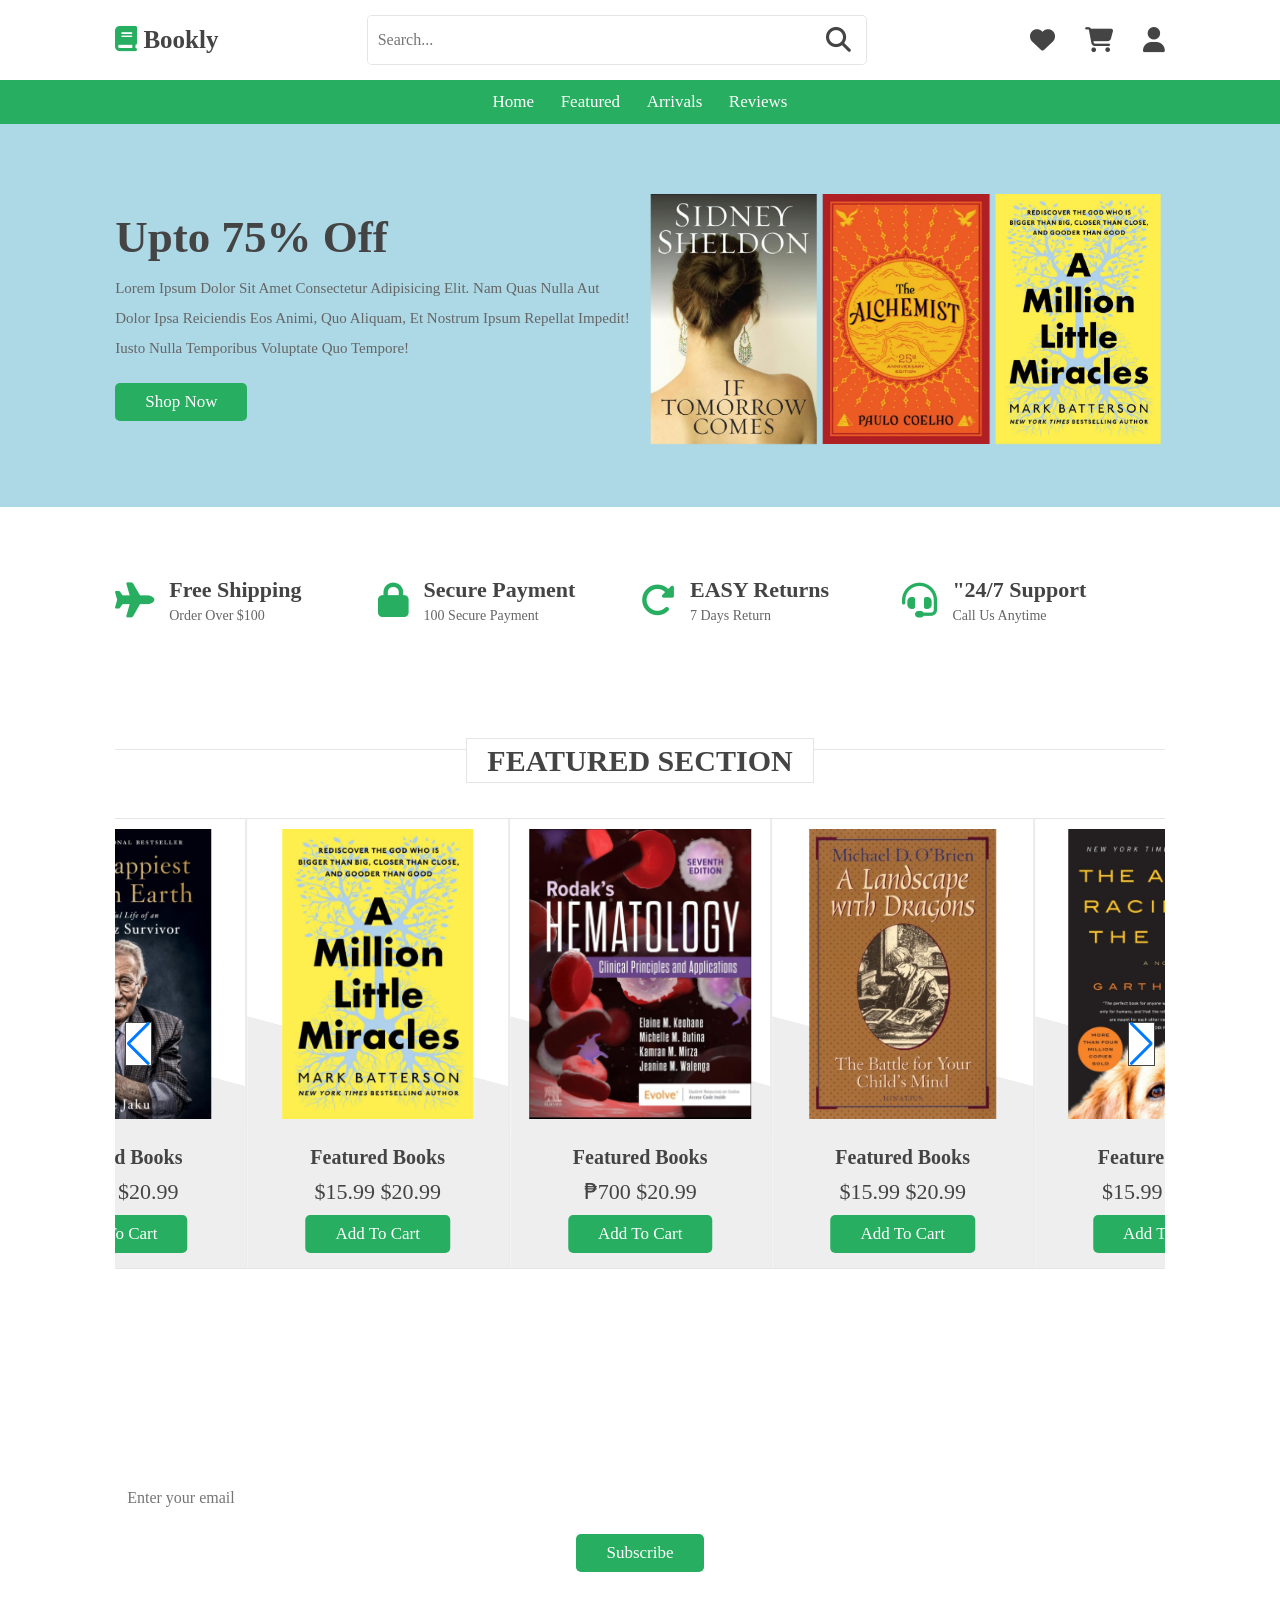
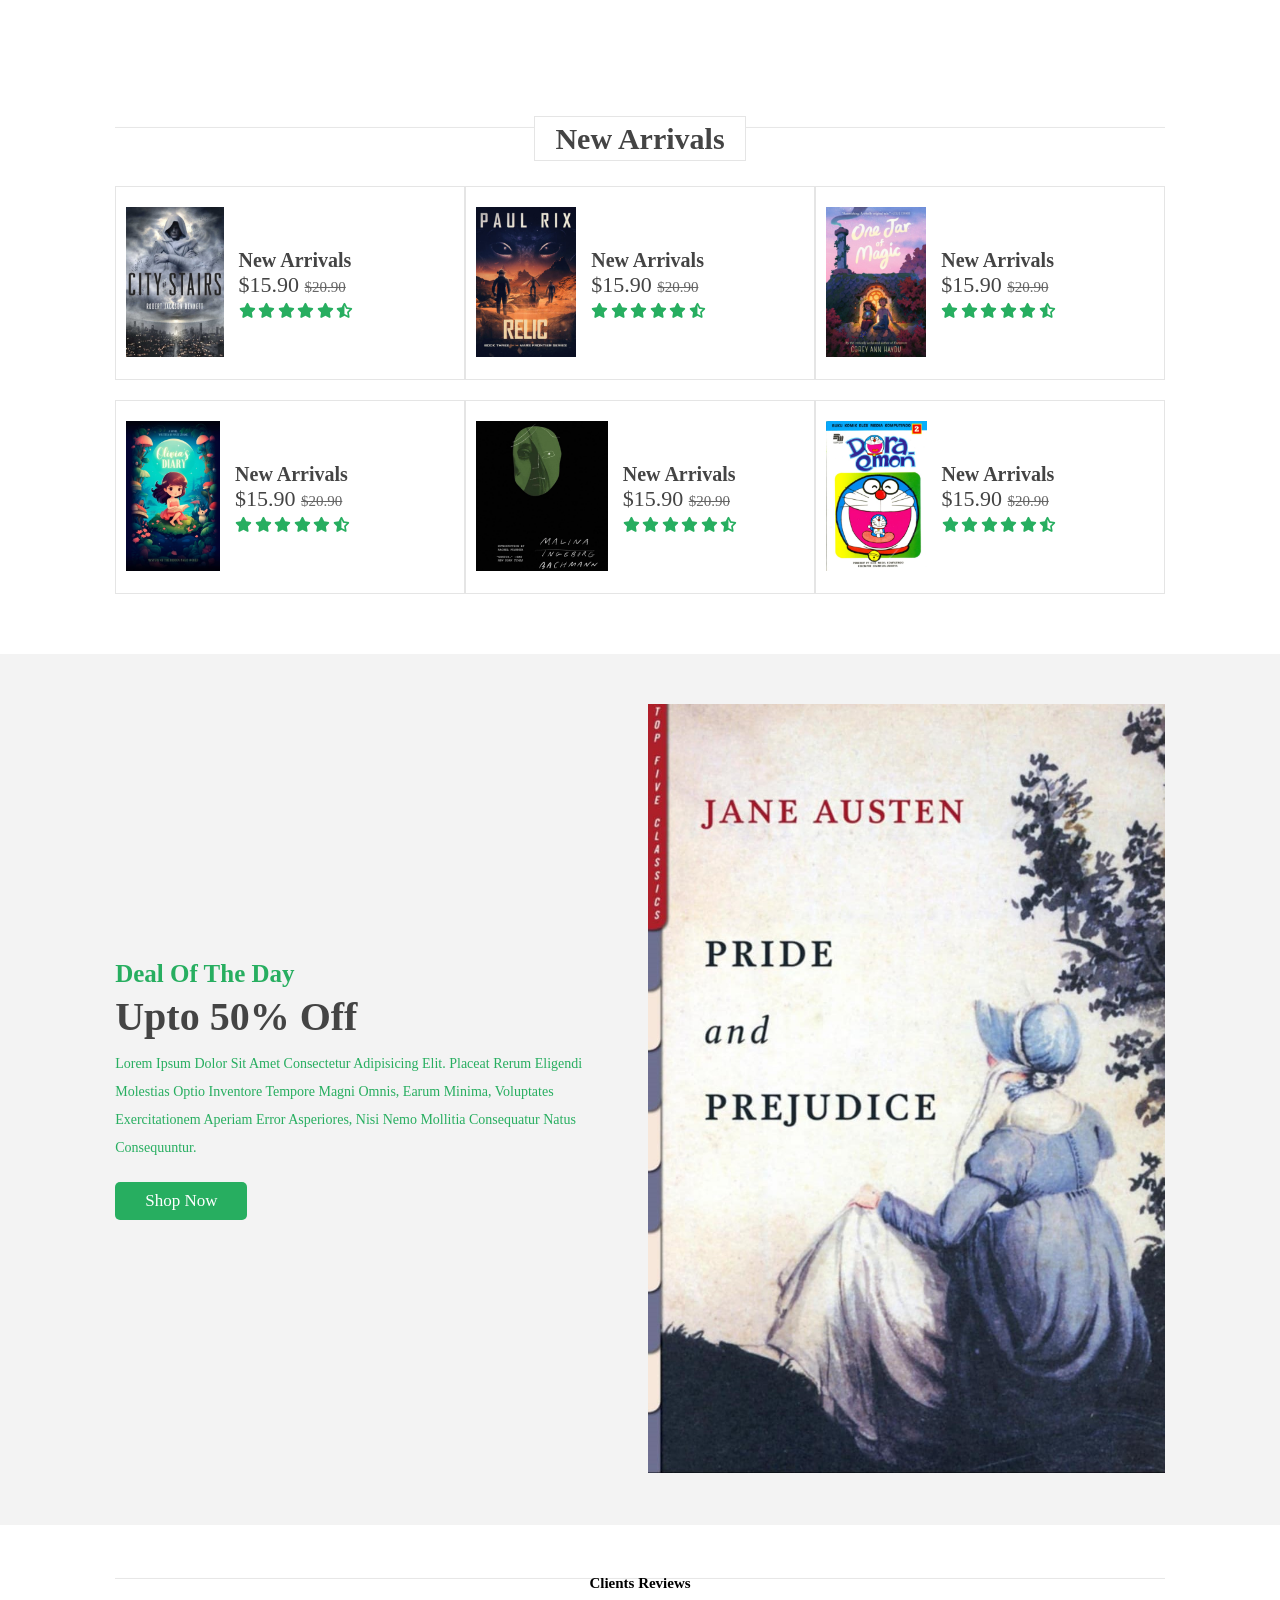
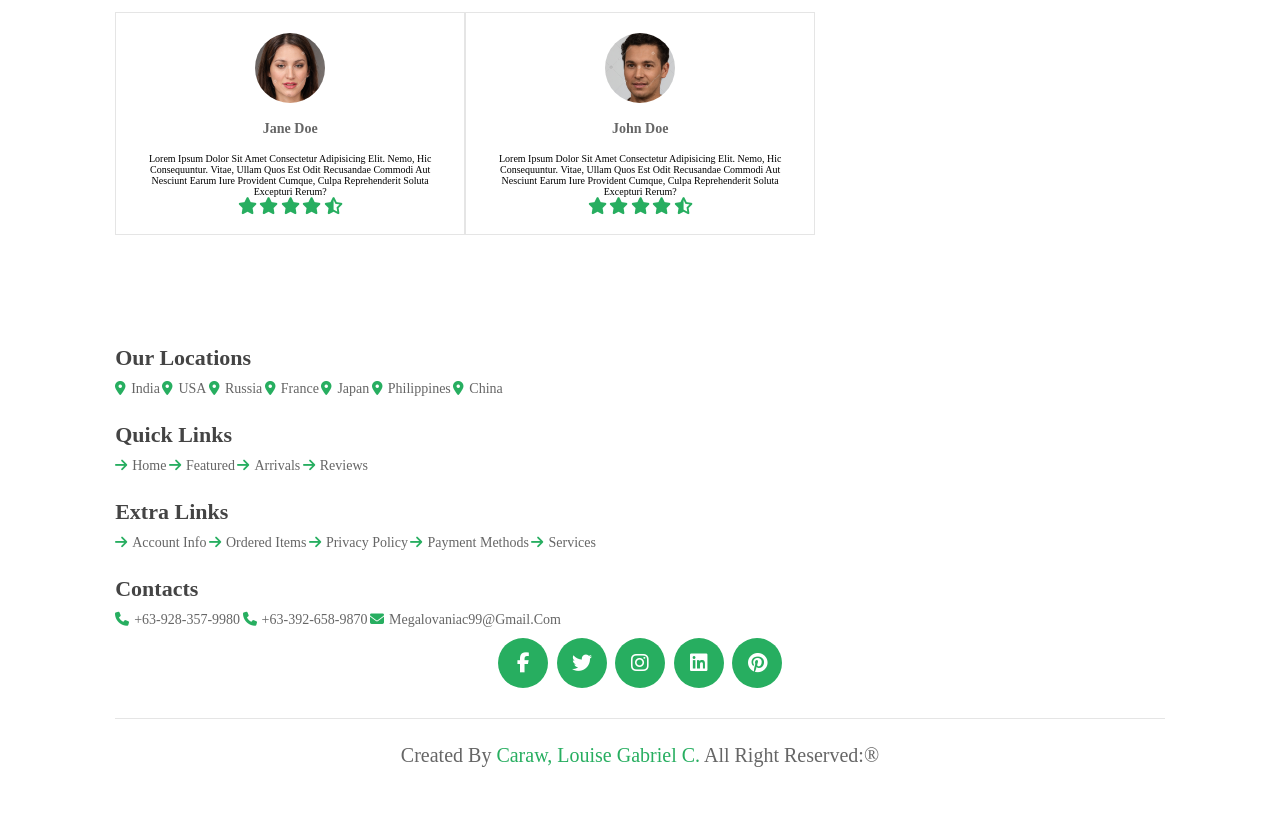
==== commit 63f1217d: "Update business web.html" ====
--- a/business web.html
+++ b/business web.html
@@ -70,7 +70,7 @@
             </div>
             <input type="submit" value="Sign in" class="btn">
             <p> Forget Password ?<a href="#">Click Here</a></p>
-            <p>Don't have an account ? <a href="#">Create One"</a></p>
+            <p>Don't have an account? <a href="#">Create One"</a></p>
         </form>
     </div>
 
@@ -173,7 +173,7 @@
                         </div>
                         <div class="content">
                             <h3>Featured Books</h3>
-                            <div class="price"> $15.99 <span>$20.99</span></div>
+                            <div class="price"> ₱700 <span>$20.99</span></div>
                             <a href="#" class="btn">Add to Cart
                             </a>
                         </div>
@@ -740,4 +740,4 @@
     <script src="js biz web.js"></script>
 </body>
 
-</html>+</html>
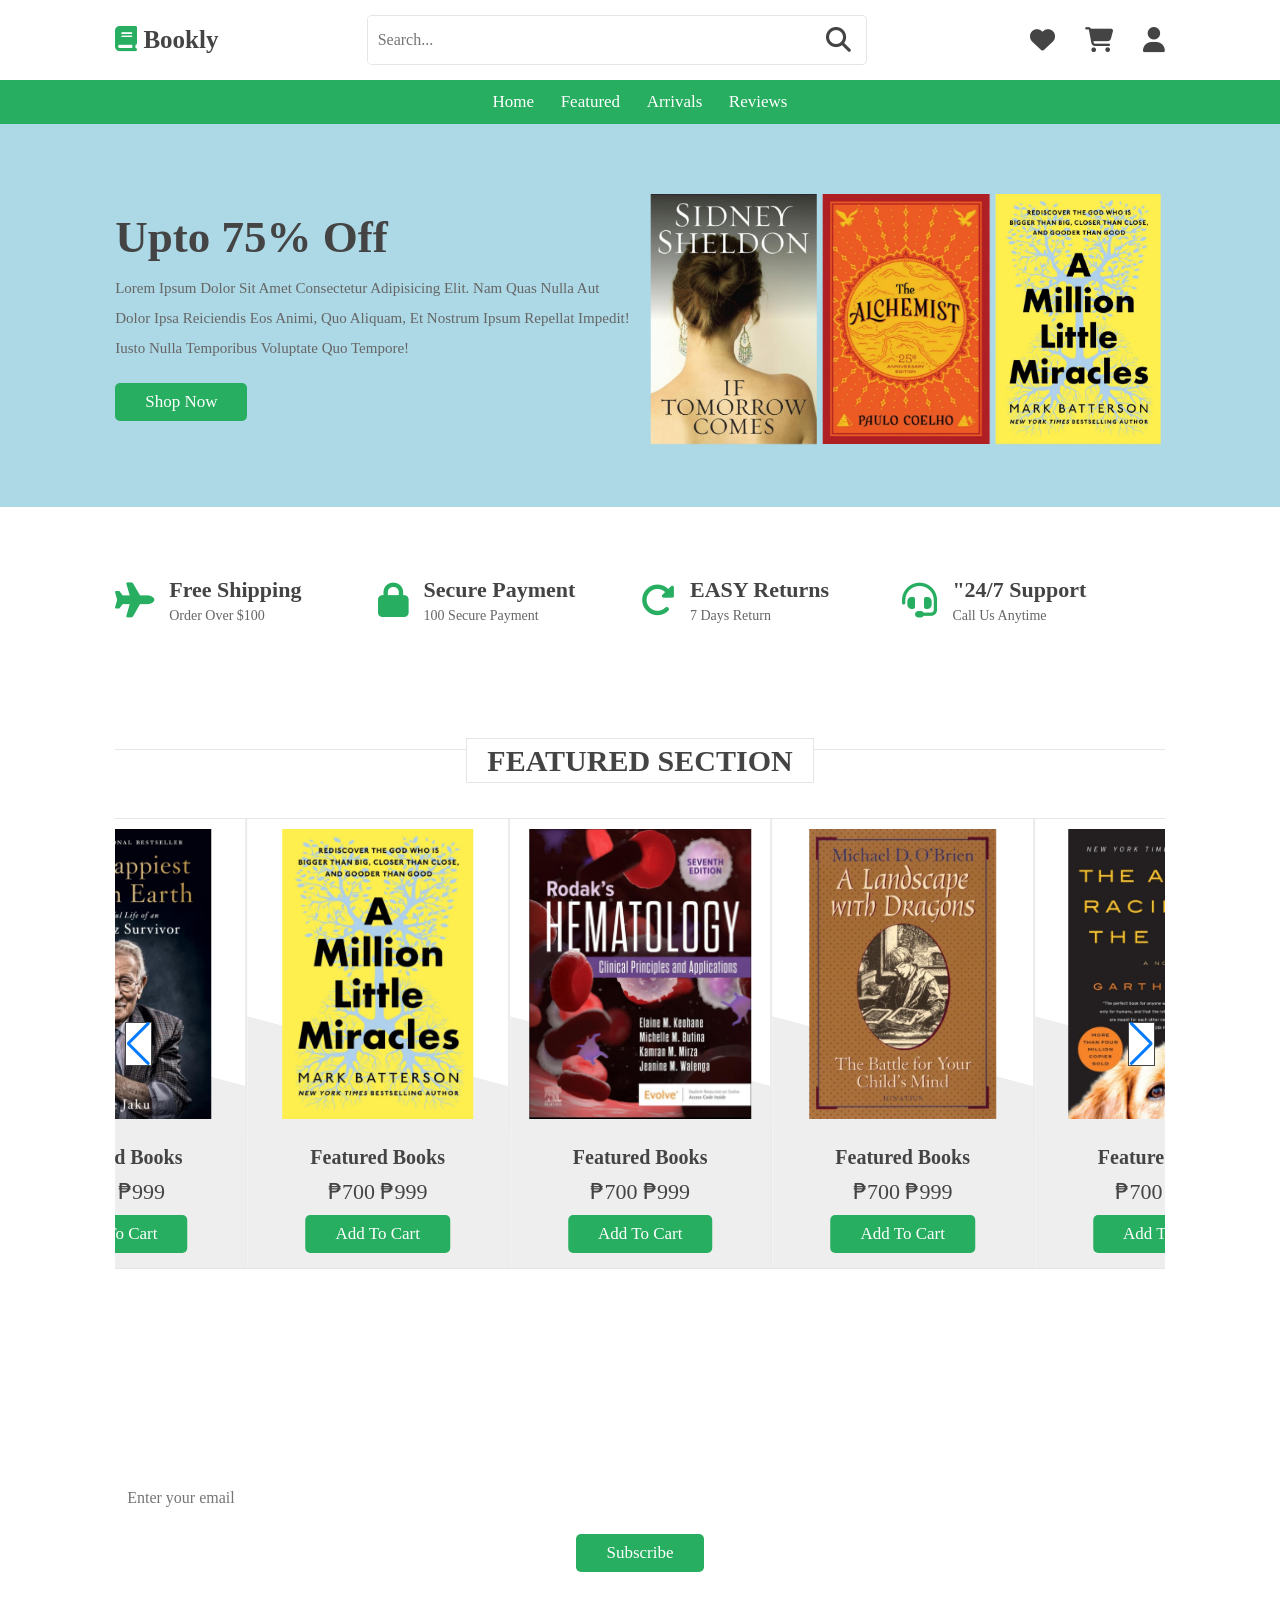
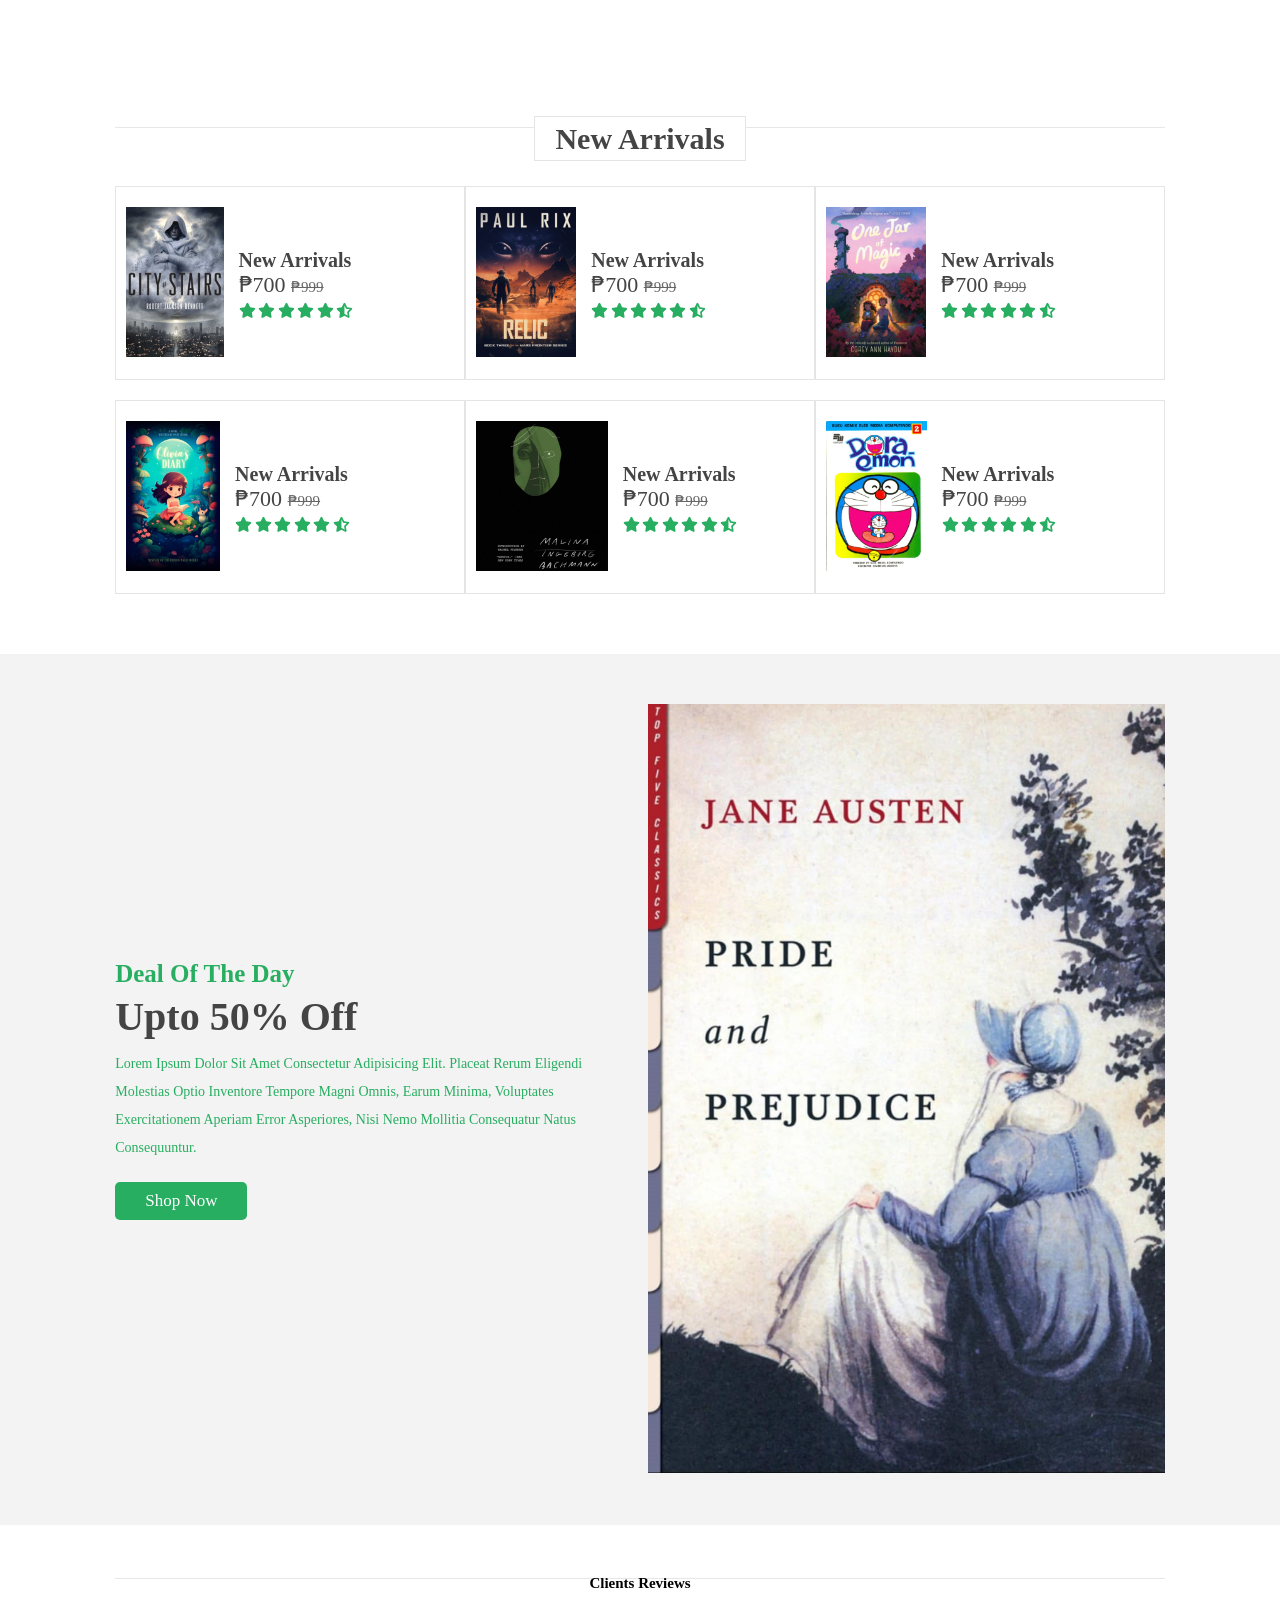
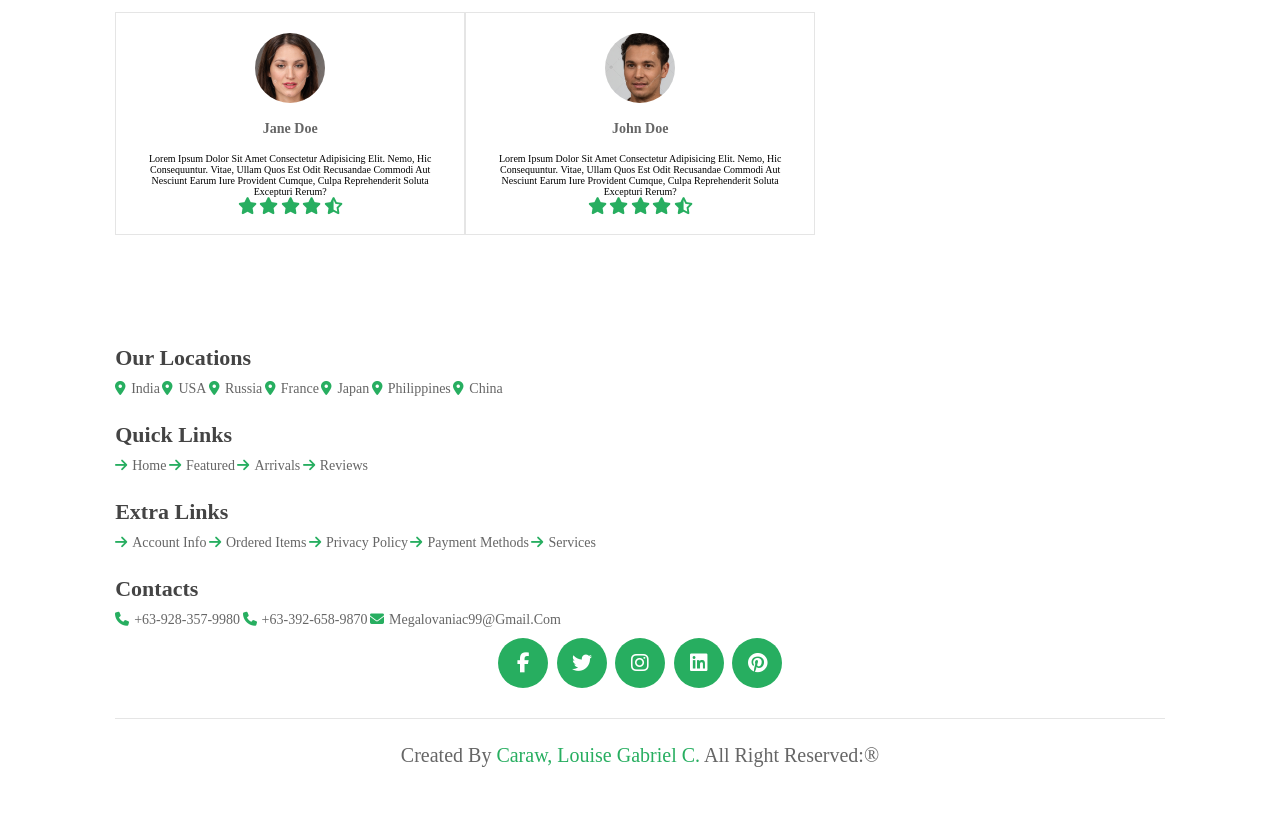
==== commit fdd1a563: "Update business web.html" ====
--- a/business web.html
+++ b/business web.html
@@ -173,7 +173,7 @@
                         </div>
                         <div class="content">
                             <h3>Featured Books</h3>
-                            <div class="price"> ₱700 <span>$20.99</span></div>
+                            <div class="price"> ₱700 <span>₱999</span></div>
                             <a href="#" class="btn">Add to Cart
                             </a>
                         </div>
@@ -191,7 +191,7 @@
                         </div>
                         <div class="content">
                             <h3>Featured Books</h3>
-                            <div class="price"> $15.99 <span>$20.99</span></div>
+                            <div class="price"> ₱700 <span>₱999</span></div>
                             <a href="#" class="btn">Add to Cart
                             </a>
                         </div>
@@ -208,7 +208,7 @@
                         </div>
                         <div class="content">
                             <h3>Featured Books</h3>
-                            <div class="price"> $15.99 <span>$20.99</span></div>
+                            <div class="price">₱700 <span>₱999</span></div>
                             <a href="#" class="btn">Add to Cart
                             </a>
                         </div>
@@ -225,7 +225,7 @@
                         </div>
                         <div class="content">
                             <h3>Featured Books</h3>
-                            <div class="price"> $15.99 <span>$20.99</span></div>
+                            <div class="price">₱700 <span>₱999</span></div>
                             <a href="#" class="btn">Add to Cart
                             </a>
                         </div>
@@ -243,7 +243,7 @@
                         </div>
                         <div class="content">
                             <h3>Featured Books</h3>
-                            <div class="price"> $15.99 <span>$20.99</span></div>
+                            <div class="price"> ₱700 <span>₱999</span></div>
                             <a href="#" class="btn">Add to Cart
                             </a>
                         </div>
@@ -260,7 +260,7 @@
                         </div>
                         <div class="content">
                             <h3>Featured Books</h3>
-                            <div class="price"> $15.99 <span>$20.99</span></div>
+                            <div class="price"> ₱700 <span>₱999</span></div>
                             <a href="#" class="btn">Add to Cart
                             </a>
                         </div>
@@ -277,7 +277,7 @@
                         </div>
                         <div class="content">
                             <h3>Featured Books</h3>
-                            <div class="price"> $15.99 <span>$20.99</span></div>
+                            <div class="price"> ₱700 <span>₱999</span></div>
                             <a href="#" class="btn">Add to Cart
                             </a>
                         </div>
@@ -294,7 +294,7 @@
                         </div>
                         <div class="content">
                             <h3>Featured Books</h3>
-                            <div class="price"> $15.99 <span>$20.99</span></div>
+                            <div class="price"> ₱700 <span>₱999</span></div>
                             <a href="#" class="btn">Add to Cart
                             </a>
                         </div>
@@ -311,7 +311,7 @@
                         </div>
                         <div class="content">
                             <h3>Featured Books</h3>
-                            <div class="price"> $15.99 <span>$20.99</span></div>
+                            <div class="price">₱700 <span>₱999</span></div>
                             <a href="#" class="btn">Add to Cart
                             </a>
                         </div>
@@ -328,7 +328,7 @@
                         </div>
                         <div class="content">
                             <h3>Featured Books</h3>
-                            <div class="price"> $15.99 <span>$20.99</span></div>
+                            <div class="price">₱700 <span>₱999</span></div>
                             <a href="#" class="btn">Add to Cart
                             </a>
                         </div>
@@ -371,7 +371,7 @@
                         </div>
                         <div class="content">
                             <h3> New Arrivals</h3>
-                            <div class="price">$15.90 <span>$20.90</span></div>
+                            <div class="price">₱700 <span>₱999</span></div>
                             <div class="stars">
                                 <i class="fas fa-star"></i>
                                 <i class="fas fa-star"></i>
@@ -388,7 +388,7 @@
                         </div>
                         <div class="content">
                             <h3> New Arrivals</h3>
-                            <div class="price">$15.90 <span>$20.90</span></div>
+                            <div class="price">₱700 <span>₱999</span></div>
                             <div class="stars">
                                 <i class="fas fa-star"></i>
                                 <i class="fas fa-star"></i>
@@ -406,7 +406,7 @@
                         </div>
                         <div class="content">
                             <h3> New Arrivals</h3>
-                            <div class="price">$15.90 <span>$20.90</span></div>
+                            <div class="price">₱700 <span>₱999</span></div>
                             <div class="stars">
                                 <i class="fas fa-star"></i>
                                 <i class="fas fa-star"></i>
@@ -422,7 +422,7 @@
                         </div>
                         <div class="content">
                             <h3> New Arrivals</h3>
-                            <div class="price">$15.90 <span>$20.90</span></div>
+                            <div class="price">₱700 <span>₱999</span></div>
                             <div class="stars">
                                 <i class="fas fa-star"></i>
                                 <i class="fas fa-star"></i>
@@ -438,7 +438,7 @@
                         </div>
                         <div class="content">
                             <h3> New Arrivals</h3>
-                            <div class="price">$15.90 <span>$20.90</span></div>
+                            <div class="price">₱700 <span>₱999</span></div>
                             <div class="stars">
                                 <i class="fas fa-star"></i>
                                 <i class="fas fa-star"></i>
@@ -454,7 +454,7 @@
                         </div>
                         <div class="content">
                             <h3> New Arrivals</h3>
-                            <div class="price">$15.90 <span>$20.90</span></div>
+                            <div class="price">₱700 <span>₱999</span></div>
                             <div class="stars">
                                 <i class="fas fa-star"></i>
                                 <i class="fas fa-star"></i>
@@ -479,7 +479,7 @@
                         </div>
                         <div class="content">
                             <h3> New Arrivals</h3>
-                            <div class="price">$15.90 <span>$20.90</span></div>
+                            <div class="price">₱700 <span>₱999</span></div>
                             <div class="stars">
                                 <i class="fas fa-star"></i>
                                 <i class="fas fa-star"></i>
@@ -496,7 +496,7 @@
                         </div>
                         <div class="content">
                             <h3> New Arrivals</h3>
-                            <div class="price">$15.90 <span>$20.90</span></div>
+                            <div class="price">₱700 <span>₱999</span></div>
                             <div class="stars">
                                 <i class="fas fa-star"></i>
                                 <i class="fas fa-star"></i>
@@ -513,7 +513,7 @@
                         </div>
                         <div class="content">
                             <h3> New Arrivals</h3>
-                            <div class="price">$15.90 <span>$20.90</span></div>
+                            <div class="price">₱700 <span>₱999</span></div>
                             <div class="stars">
                                 <i class="fas fa-star"></i>
                                 <i class="fas fa-star"></i>
@@ -530,7 +530,7 @@
                         </div>
                         <div class="content">
                             <h3> New Arrivals</h3>
-                            <div class="price">$15.90 <span>$20.90</span></div>
+                            <div class="price">₱700 <span>₱999</span></div>
                             <div class="stars">
                                 <i class="fas fa-star"></i>
                                 <i class="fas fa-star"></i>
@@ -547,7 +547,7 @@
                         </div>
                         <div class="content">
                             <h3> New Arrivals</h3>
-                            <div class="price">$15.90 <span>$20.90</span></div>
+                            <div class="price">₱700 <span>₱999</span></div>
                             <div class="stars">
                                 <i class="fas fa-star"></i>
                                 <i class="fas fa-star"></i>
@@ -564,7 +564,7 @@
                         </div>
                         <div class="content">
                             <h3> New Arrivals</h3>
-                            <div class="price">$15.90 <span>$20.90</span></div>
+                            <div class="price">₱700 <span>₱999</span></div>
                             <div class="stars">
                                 <i class="fas fa-star"></i>
                                 <i class="fas fa-star"></i>
